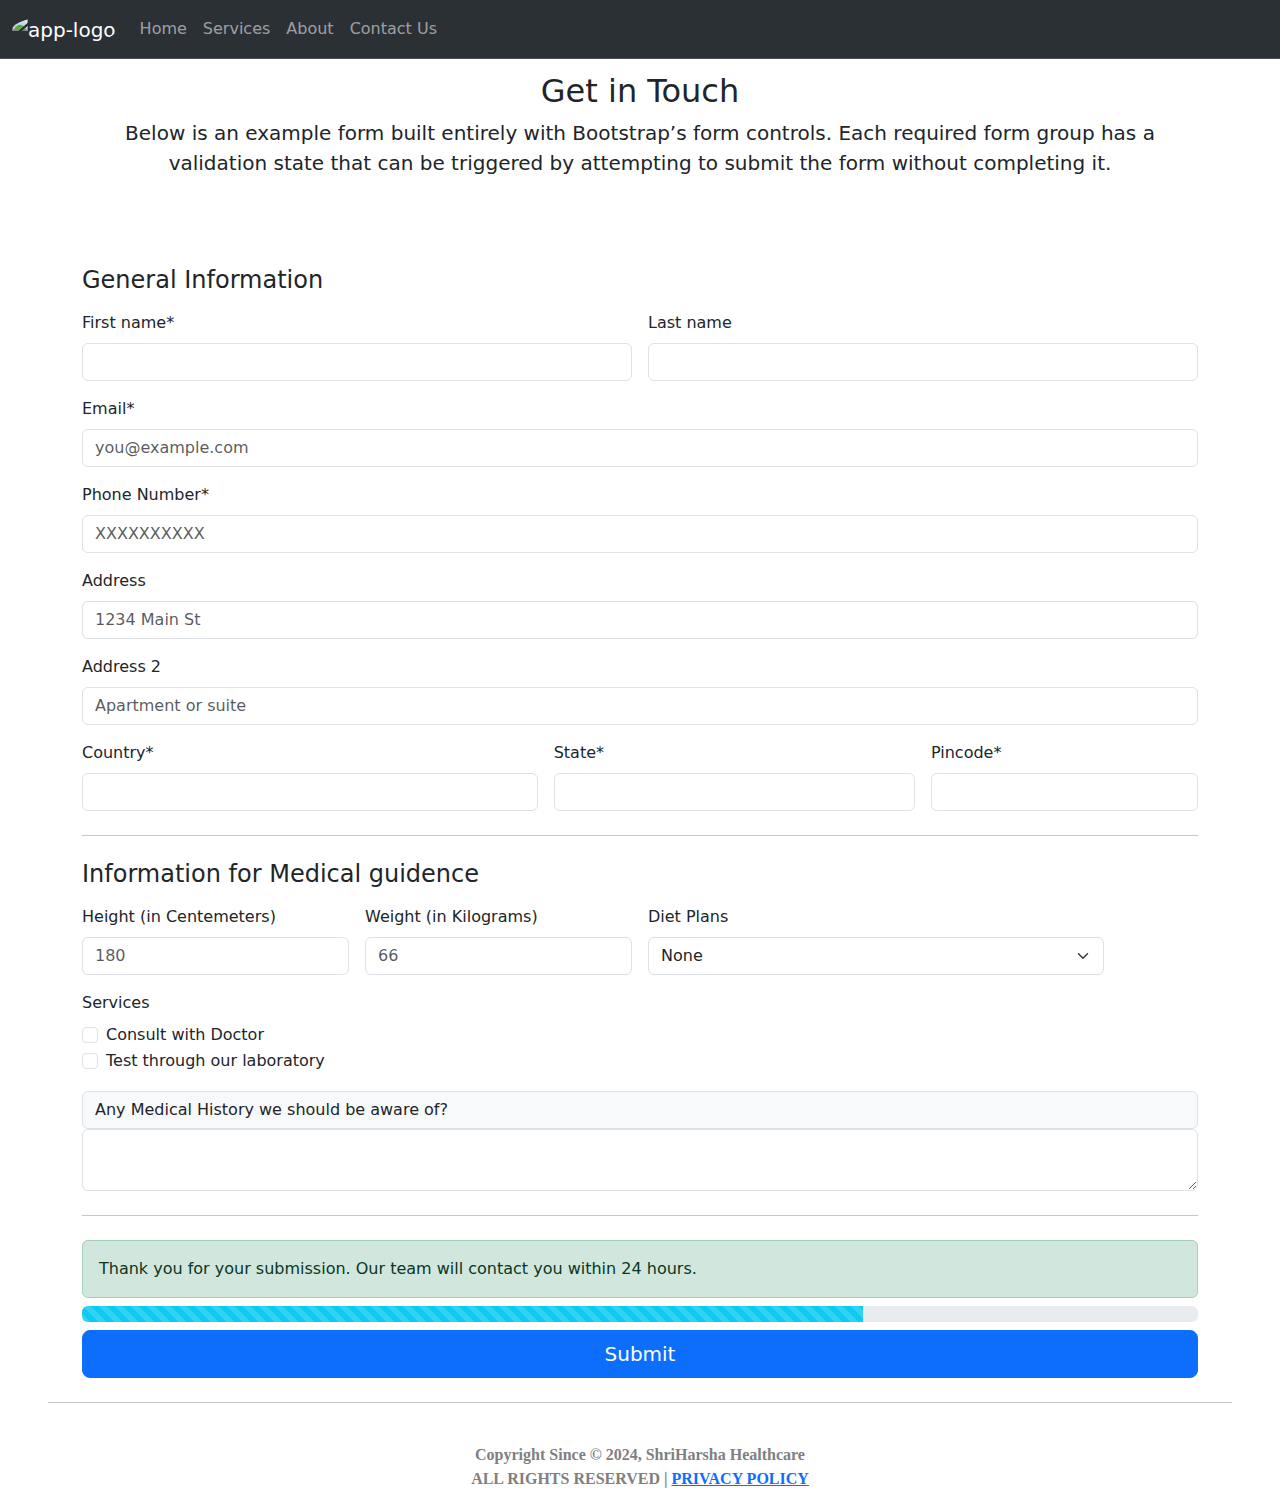
==== form.html @ 9b163a4d "Added Meta tags for better SEO" ====
<!doctype html>
<html lang="en">

<head>
    <meta charset="utf-8">
    <meta name="viewport" content="width=device-width, initial-scale=1">
    <title>Form</title>
    <meta name=”robots” content="noindex, follow">
    <link href="https://cdn.jsdelivr.net/npm/bootstrap@5.3.3/dist/css/bootstrap.min.css" rel="stylesheet"
        integrity="sha384-QWTKZyjpPEjISv5WaRU9OFeRpok6YctnYmDr5pNlyT2bRjXh0JMhjY6hW+ALEwIH" crossorigin="anonymous">

    <link src="css/style.css" rel="stylesheet">
</head>

<body>

    <!--NAVIGATION BAR-->
    <nav class="navbar navbar-expand-lg bg-body-tertiary bg-dark border-bottom border-body fixed-top custom-nav-scroll"
        data-bs-theme="dark">
        <div class="container-fluid">
            <a class="navbar-brand " href="/index.html">
                <img class="rounded-circle" src="src/app-logo.jpg" alt="app-logo" width="30" height="30">
            </a>
            <button class="navbar-toggler" type="button" data-bs-toggle="collapse"
                data-bs-target="#navbarSupportedContent" aria-controls="navbarSupportedContent" aria-expanded="false"
                aria-label="Toggle navigation">
                <span class="navbar-toggler-icon"></span>
            </button>
            <div class="collapse navbar-collapse" id="navbarSupportedContent">
                <ul class="navbar-nav me-auto mb-2 mb-lg-0">
                    <li class="nav-item">
                        <a class="nav-link" aria-current="page" href="/index.html">Home</a>
                    </li>

                    <li class="nav-item">
                        <a class="nav-link" href="/index.html#services-section">Services</a>
                    </li>

                    <li class="nav-item">
                        <a class="nav-link" href="/index.html#about-section">About</a>
                    </li>

                    <li class="nav-item">
                        <a class="nav-link" href="https://api.whatsapp.com/send?phone=919310338684">Contact
                            Us</a>
                    </li>
                </ul>
            </div>
        </div>
    </nav>

    <!--FORM-->
    <div class="container my-4">
        <div class="py-5 text-center">
            <!-- <img class="d-block mx-auto mb-4 rounded-circle" src="/src/app-logo.jpg" alt="" width="72" height="57"> -->
            <h2>Get in Touch</h2>
            <p class="lead">Below is an example form built entirely with Bootstrap’s form controls. Each required form
                group
                has a validation state that can be triggered by attempting to submit the form without completing it.</p>

        </div>
    </div>

    <div class="container">
        <div class="row g-5">
            <div class="">
                <h4 class="mb-3">General Information</h4>
                <form class="needs-validation" novalidate="">
                    <div class="row g-3">
                        <div class="col-sm-6">
                            <label for="firstName" class="form-label">First name*</label>
                            <input type="text" class="form-control" id="firstName" required="required">
                            <div class="invalid-feedback">
                                First name is required.
                            </div>
                        </div>

                        <div class="col-sm-6">
                            <label for="lastName" class="form-label">Last name</label>
                            <input type="text" class="form-control" id="lastName" placeholder="">
                        </div>

                        <div class="col-12">
                            <label for="email" class="form-label">Email*
                            </label>
                            <input type="email" required="required" class="form-control" id="email"
                                placeholder="you@example.com">
                            <div class="invalid-feedback">
                                Please enter a valid email address.
                            </div>
                        </div>

                        <div class="col-12">
                            <label for="phnNo" class="form-label">Phone Number*
                            </label>
                            <input type="text" maxlength="10" minlength="10" required="required" class="form-control"
                                id="phnNo" placeholder="XXXXXXXXXX">
                            <div class="invalid-feedback">
                                Please enter a valid phone number.
                            </div>
                        </div>

                        <div class="col-12">
                            <label for="address" class="form-label">Address</label>
                            <input type="text" class="form-control" id="address" placeholder="1234 Main St">
                        </div>

                        <div class="col-12">
                            <label for="address2" class="form-label">Address 2</label>
                            <input type="text" class="form-control" id="address2" placeholder="Apartment or suite">
                        </div>

                        <div class="col-md-5">
                            <label for="country" class="form-label">Country*</label>
                            <input type="text" class="form-control" id="country" required="required">
                            <div class="invalid-feedback">
                                Country required.
                            </div>
                        </div>

                        <div class="col-md-4">
                            <label for="state" class="form-label">State*</label>
                            <input type="text" class="form-control" id="state" required="required">
                            <div class="invalid-feedback">
                                Enter your State.
                            </div>
                        </div>

                        <div class="col-md-3">
                            <label for="zip" class="form-label">Pincode*</label>
                            <input type="number" class="form-control" id="zip" placeholder="" required="required">
                            <div class="invalid-feedback">
                                Pincode code required.
                            </div>
                        </div>
                    </div>

                    <hr class="my-4">

                    <h4 class="mb-3">Information for Medical guidence</h4>
                    <!--TODO: Add More Fields-->
                    <div class="row g-3">
                        <div class="col-md-3">
                            <label for="height" class="form-label">Height (in Centemeters)</label>
                            <input type="number" class="form-control" id="height" placeholder="180">
                        </div>

                        <div class="col-md-3">
                            <label for="weight" class="form-label">Weight (in Kilograms)</label>
                            <input type="number" class="form-control" id="weight" placeholder="66">
                        </div>

                        <!--TODO: Show this dropdown only if user selects for dietplan-->
                        <div class="col-md-5">
                            <label for="diet-plan-dropdown" class="form-label">Diet Plans</label>
                            <select class="form-select" id="diet-plan-dropdown">
                                <option>None</option>
                                <option>Diet plan for OOsteoporosis</option>
                                <option>Diet plan for CPOD</option>
                                <option>Diet plan Menopuse</option>
                                <option>Diet plan for Q Fever</option>
                                <option>Diet plan for Reflux Deasease</option>
                                <option>Diet plan for Snoring</option>
                                <option>Diet plan for Thyroid</option>
                                <option>Diet plan for UTI</option>
                                <option>Diet plan for Vertigo</option>
                                <option>Diet plan for Wheat Allergy</option>
                                <option>Diet plan for Xerostomea</option>
                            </select>
                        </div>

                        <div class="col-md-3">
                            <label for="form-check" class="form-label">Services</label>
                            <div class="form-check">
                                <input class="form-check-input" type="checkbox" value="" id="services-doctor-checkbox">
                                <label class="form-check-label" for="services-doctor-checkbox">
                                    Consult with Doctor
                                </label>
                            </div>
                            <div class="form-check">
                                <input class="form-check-input" type="checkbox" value=""
                                    id="services-laboratory-checkbox">
                                <label class="form-check-label" for="services-laboratory-checkbox">
                                    Test through our laboratory
                                </label>
                            </div>
                        </div>

                        <div class="col-12">
                            <span class="input-group-text">Any Medical History we should be aware of?</span>
                            <div class="input-group">
                                <textarea class="form-control" aria-label="With textarea"
                                    id="message-textarea"> </textarea>
                            </div>
                        </div>
                    </div>

                    <hr class="my-4">

                    <!--TODO: Show this alert when user submitted the form successfully-->
                    <div class="alert alert-success my-2 hidden" role="alert" id="success-form-alert">
                        Thank you for your submission. Our team will contact you within 24 hours.
                    </div>

                    <div class="hidden progress my-2" role="progressbar" aria-label="Info striped example"
                        aria-valuenow="50" aria-valuemin="0" aria-valuemax="100" id="form-progress-bar">
                        <div class="progress-bar progress-bar-striped bg-info" style="width: 70%"></div>
                    </div>

                    <button id="form-submit-button" class="w-100 btn btn-primary btn-lg" type="submit">Submit</button>
                </form>
            </div>
        </div>
    </div>

    <hr class="my-4 featurette-divider mx-5">

    <!--FOOTER-->
    <footer>
        <div class="bg-green-100">
            <p class="text-center pt-3 mb-0 lin" id="ln"><a href="https://www.linkedin.com/in/paras-bhatt-4911a8181/"
                    style="text-decoration:none;" class="linkedin"><i class="fab fa-linkedin-in text-gray-600"
                        style="font-size:20px;"></i></a>
            </p>

            <div class="container mx-auto  px-5 text-center">
                <p class="text-gray-500 text-sm text-center sm:text-left"
                    style="font-family: 'Merriweather', serif; font-weight:bolder; color: gray" ;> Copyright
                    Since &copy;
                    2024, <a style="text-decoration:none; color: gray; font-weight: bolder;color:gray">ShriHarsha
                        Healthcare
                    </a>
                    <!-- <a href="https://www.linkedin.com/in/paras-bhatt-4911a8181/" style="text-decoration:none"
                      rel="noopener noreferrer" class="text-gray-600 ml-1" target="_blank" style="font-family: 'Merriweather', serif;">@Paras Bhatt </a> -->


                    <br> <B style="color: gray;">ALL RIGHTS RESERVED </B>| <a class="privacy"
                        href="privacypolicy.html">PRIVACY POLICY</a>
                </p>
            </div>
        </div>
    </footer>

    <script src="https://smtpjs.com/v3/smtp.js">
    </script>
    <script src="https://cdn.jsdelivr.net/npm/bootstrap@5.3.3/dist/js/bootstrap.bundle.min.js"
        integrity="sha384-YvpcrYf0tY3lHB60NNkmXc5s9fDVZLESaAA55NDzOxhy9GkcIdslK1eN7N6jIeHz"
        crossorigin="anonymous"></script>
    <script src="js/script.js"></script>
</body>

</html>
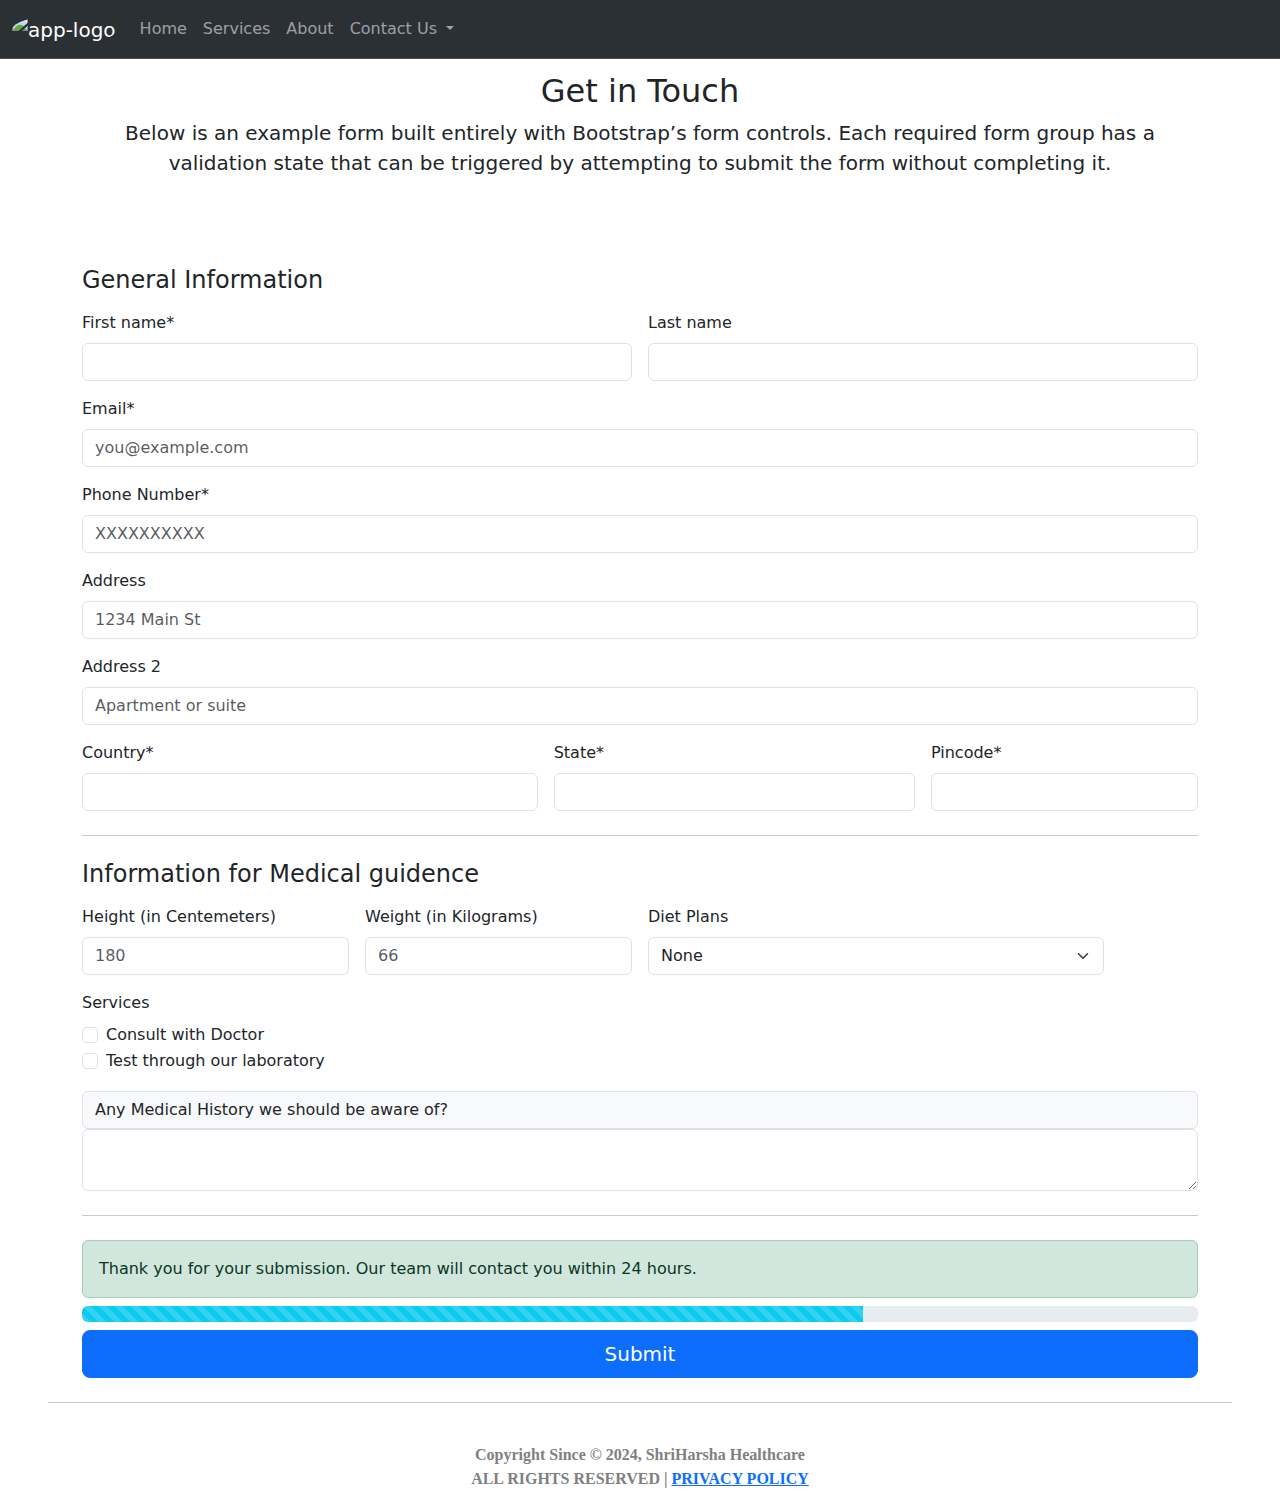
==== commit b4d1b7b6: "content modified" ====
--- a/form.html
+++ b/form.html
@@ -40,9 +40,27 @@
                         <a class="nav-link" href="/index.html#about-section">About</a>
                     </li>
 
-                    <li class="nav-item">
-                        <a class="nav-link" href="https://api.whatsapp.com/send?phone=919310338684">Contact
-                            Us</a>
+                    <li class="nav-item dropdown">
+                        <a class="nav-link dropdown-toggle" href="#" id="navbarDropdown" role="button"
+                            data-bs-toggle="dropdown" aria-expanded="false">
+                            Contact Us
+                        </a>
+                        <ul class="dropdown-menu" aria-labelledby="navbarDropdown">
+                            <li>
+                                <div class="d-flex justify-content-between align-items-center">
+                                    <span style="padding-left: 5px; color: darkgreen;font-weight: bold;">&#9990</span>
+                                    <a class="dropdown-item"
+                                        href="https://api.whatsapp.com/send?phone=919310338684">+91-9310338684</a>
+                                </div>
+                            </li>
+                            <li>
+                                <div class="d-flex justify-content-between align-items-center">
+                                    <span style="padding-left: 5px; color: darkgreen;font-weight: bold;">&#9990</span>
+                                    <a class="dropdown-item"
+                                        href="https://api.whatsapp.com/send?phone=919870154269">+91-9870154269</a>
+                                </div>
+                            </li>
+                        </ul>
                     </li>
                 </ul>
             </div>
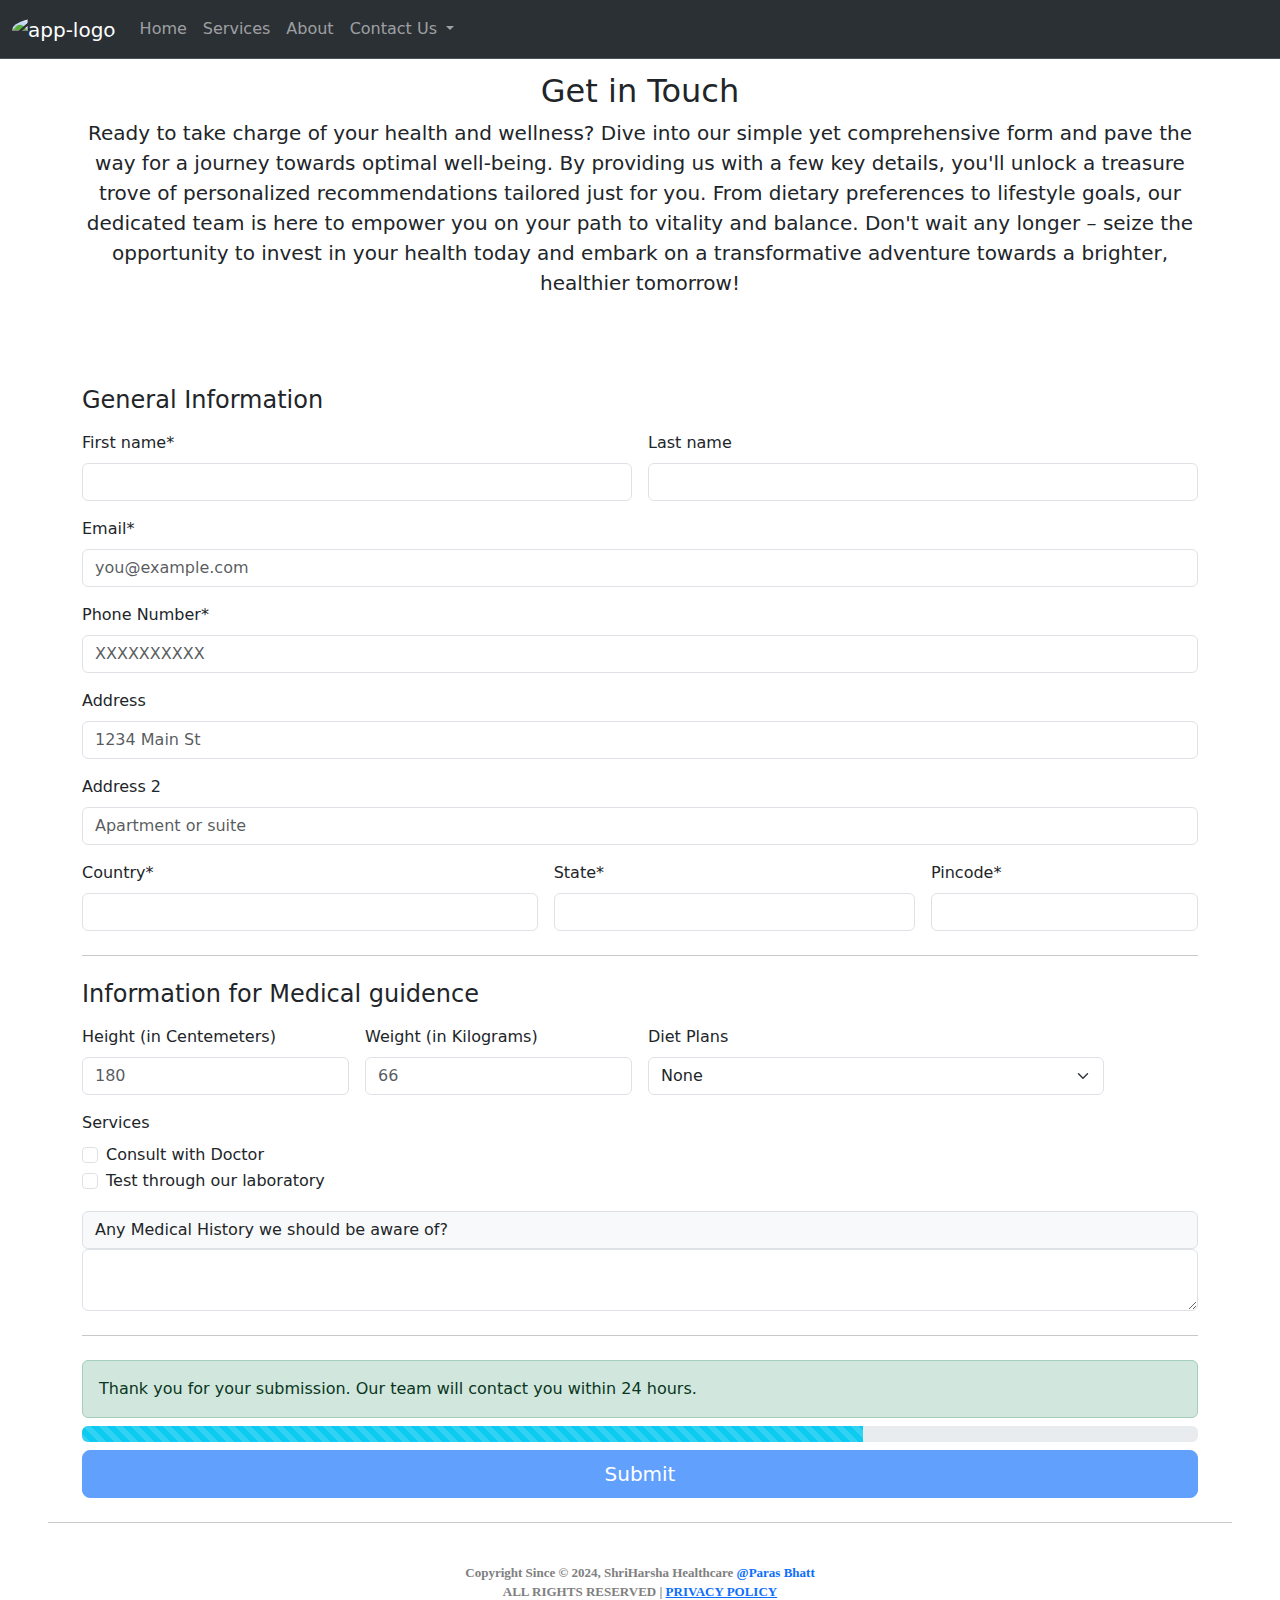
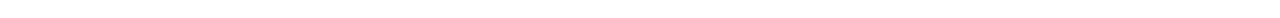
==== commit e1df930e: "QR Code added, form validation updated" ====
--- a/form.html
+++ b/form.html
@@ -1,3 +1,5 @@
+<!-- https://source.unsplash.com/1400x400/?dietitian -->
+
 <!doctype html>
 <html lang="en">
 
@@ -72,9 +74,12 @@
         <div class="py-5 text-center">
             <!-- <img class="d-block mx-auto mb-4 rounded-circle" src="/src/app-logo.jpg" alt="" width="72" height="57"> -->
             <h2>Get in Touch</h2>
-            <p class="lead">Below is an example form built entirely with Bootstrap’s form controls. Each required form
-                group
-                has a validation state that can be triggered by attempting to submit the form without completing it.</p>
+            <p class="lead">Ready to take charge of your health and wellness? Dive into our simple yet comprehensive
+                form and pave the way for a journey towards optimal well-being. By providing us with a few key details,
+                you'll unlock a treasure trove of personalized recommendations tailored just for you. From dietary
+                preferences to lifestyle goals, our dedicated team is here to empower you on your path to vitality and
+                balance. Don't wait any longer – seize the opportunity to invest in your health today and embark on a
+                transformative adventure towards a brighter, healthier tomorrow!</p>
 
         </div>
     </div>
@@ -156,7 +161,7 @@
                     <hr class="my-4">
 
                     <h4 class="mb-3">Information for Medical guidence</h4>
-                    <!--TODO: Add More Fields-->
+                    <!--Add More Fields-->
                     <div class="row g-3">
                         <div class="col-md-3">
                             <label for="height" class="form-label">Height (in Centemeters)</label>
@@ -168,7 +173,7 @@
                             <input type="number" class="form-control" id="weight" placeholder="66">
                         </div>
 
-                        <!--TODO: Show this dropdown only if user selects for dietplan-->
+                        <!--Show this dropdown only if user selects for dietplan-->
                         <div class="col-md-5">
                             <label for="diet-plan-dropdown" class="form-label">Diet Plans</label>
                             <select class="form-select" id="diet-plan-dropdown">
@@ -225,8 +230,30 @@
                         <div class="progress-bar progress-bar-striped bg-info" style="width: 70%"></div>
                     </div>
 
-                    <button id="form-submit-button" class="w-100 btn btn-primary btn-lg" type="submit">Submit</button>
+                    <button id="form-submit-button" type="submit" class="w-100 btn btn-primary btn-lg "
+                        data-bs-toggle="modal" data-bs-target="#qrModalWindow">Submit</button>
                 </form>
+            </div>
+        </div>
+    </div>
+
+    <!--QR MODAL (POP-UP)-->
+    <div class="modal fade" id="qrModalWindow" data-bs-backdrop="static" data-bs-keyboard="false" tabindex="-1"
+        aria-labelledby="staticBackdropLabel" aria-hidden="true">
+        <div class="modal-dialog">
+            <div class="modal-content">
+                <div class="modal-header">
+                    <h1 class="modal-title fs-5" id="staticBackdropLabel">Want To Pay?</h1>
+                    <button type="button" class="btn-close" data-bs-dismiss="modal" aria-label="Close"></button>
+                </div>
+                <div class="modal-body text-center">
+                    <img src="src/qrCode.png" class="img-fluid mx-auto d-block" width="140" height="140"
+                        focusable="false">
+                </div>
+                <div class="modal-footer">
+                    <button type="button" class="btn btn-secondary" data-bs-dismiss="modal">No Thanks</button>
+                    <button type="button" class="btn btn-primary" data-bs-dismiss="modal">Done</button>
+                </div>
             </div>
         </div>
     </div>
@@ -243,14 +270,15 @@
 
             <div class="container mx-auto  px-5 text-center">
                 <p class="text-gray-500 text-sm text-center sm:text-left"
-                    style="font-family: 'Merriweather', serif; font-weight:bolder; color: gray" ;> Copyright
+                    style="font-family: 'Merriweather', serif; font-weight:bolder; color: gray; font-size: 13px;">
+                    Copyright
                     Since &copy;
                     2024, <a style="text-decoration:none; color: gray; font-weight: bolder;color:gray">ShriHarsha
                         Healthcare
                     </a>
-                    <!-- <a href="https://www.linkedin.com/in/paras-bhatt-4911a8181/" style="text-decoration:none"
-                      rel="noopener noreferrer" class="text-gray-600 ml-1" target="_blank" style="font-family: 'Merriweather', serif;">@Paras Bhatt </a> -->
-
+                    <a href="https://www.linkedin.com/in/paras-bhatt-4911a8181/" style="text-decoration:none"
+                        rel="noopener noreferrer" class="text-gray-600 ml-1" target="_blank"
+                        style="font-family: 'Merriweather', serif;">@Paras Bhatt </a>
 
                     <br> <B style="color: gray;">ALL RIGHTS RESERVED </B>| <a class="privacy"
                         href="privacypolicy.html">PRIVACY POLICY</a>
@@ -265,6 +293,32 @@
         integrity="sha384-YvpcrYf0tY3lHB60NNkmXc5s9fDVZLESaAA55NDzOxhy9GkcIdslK1eN7N6jIeHz"
         crossorigin="anonymous"></script>
     <script src="js/script.js"></script>
+
+    <!--Form Validation-->
+    <script>
+        // Function to check if all mandatory fields are filled
+        function checkMandatoryFields() {
+            // Get all mandatory fields
+            const mandatoryFields = document.querySelectorAll('[required]');
+
+            // Check if all mandatory fields are filled
+            const allFilled = Array.from(mandatoryFields).every(field => field.value.trim() !== '');
+
+            // Enable or disable the submit button based on the result
+            const submitButton = document.getElementById('form-submit-button');
+            submitButton.disabled = !allFilled;
+        }
+
+        // Add event listeners to all form fields to check for changes
+        const formFields = document.querySelectorAll('input, select, textarea');
+        formFields.forEach(field => {
+            field.addEventListener('input', checkMandatoryFields);
+        });
+
+        // Initially check if all mandatory fields are filled when the page loads
+        checkMandatoryFields();
+    </script>
+
 </body>
 
 </html>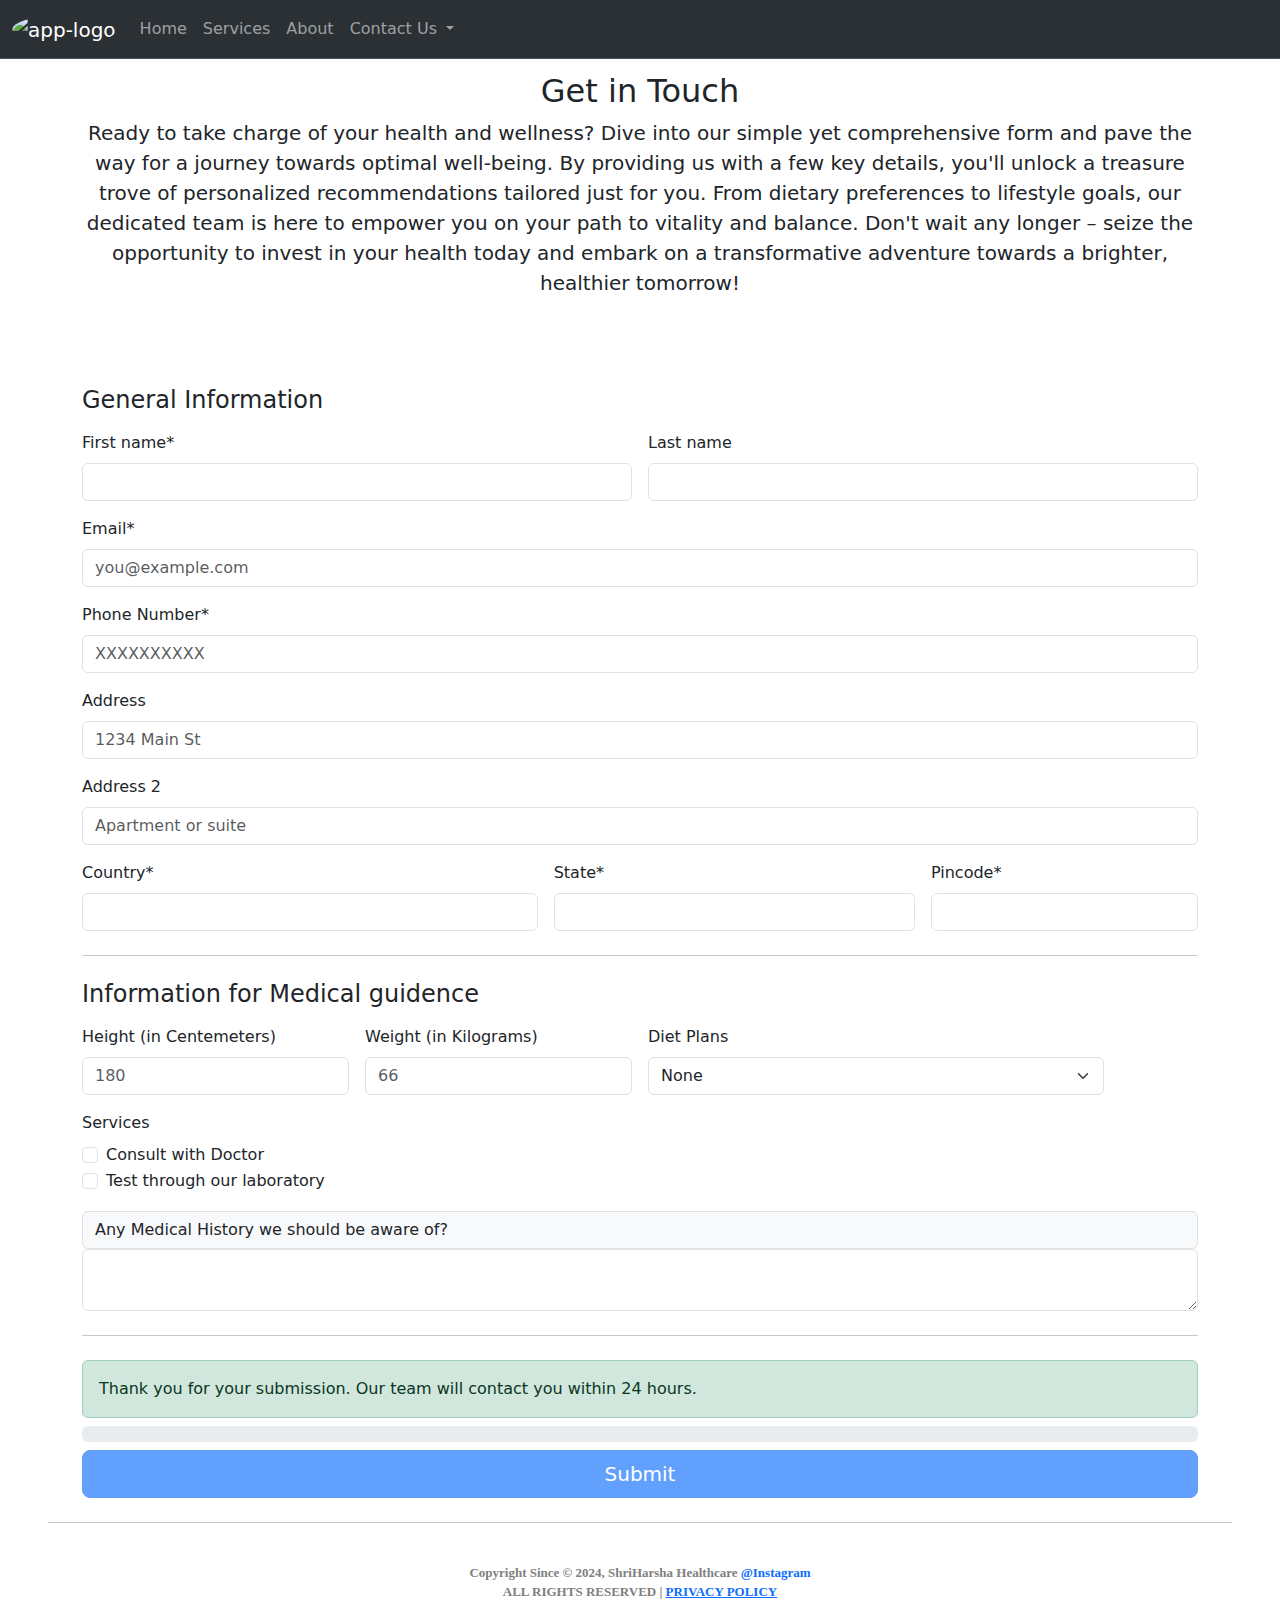
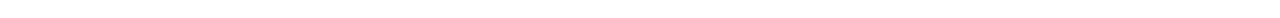
==== commit 94241b32: "hiding form submission for mobile devices" ====
--- a/form.html
+++ b/form.html
@@ -10,7 +10,7 @@
     <meta name=”robots” content="noindex, follow">
     <link href="https://cdn.jsdelivr.net/npm/bootstrap@5.3.3/dist/css/bootstrap.min.css" rel="stylesheet"
         integrity="sha384-QWTKZyjpPEjISv5WaRU9OFeRpok6YctnYmDr5pNlyT2bRjXh0JMhjY6hW+ALEwIH" crossorigin="anonymous">
-
+    <link rel="icon" href="src/app-logo.jpg" type="image/x-icon">
     <link src="css/style.css" rel="stylesheet">
 </head>
 
@@ -220,25 +220,26 @@
 
                     <hr class="my-4">
 
-                    <!--TODO: Show this alert when user submitted the form successfully-->
-                    <div class="alert alert-success my-2 hidden" role="alert" id="success-form-alert">
+                    <!--Show this alert when user submitted the form successfully-->
+                    <div class="alert alert-success my-2 d-none d-md-block hidden" role="alert" id="success-form-alert">
                         Thank you for your submission. Our team will contact you within 24 hours.
                     </div>
 
-                    <div class="hidden progress my-2" role="progressbar" aria-label="Info striped example"
-                        aria-valuenow="50" aria-valuemin="0" aria-valuemax="100" id="form-progress-bar">
+                    <div class="d-none d-md-block hidden progress my-2" role="progressbar"
+                        aria-label="Info striped example" aria-valuenow="50" aria-valuemin="0" aria-valuemax="100"
+                        id="form-progress-bar">
                         <div class="progress-bar progress-bar-striped bg-info" style="width: 70%"></div>
                     </div>
 
-                    <button id="form-submit-button" type="submit" class="w-100 btn btn-primary btn-lg "
-                        data-bs-toggle="modal" data-bs-target="#qrModalWindow">Submit</button>
+                    <button id="form-submit-button" type="submit" class="w-100 btn btn-primary btn-lg ">Submit</button>
                 </form>
             </div>
         </div>
     </div>
 
     <!--QR MODAL (POP-UP)-->
-    <div class="modal fade" id="qrModalWindow" data-bs-backdrop="static" data-bs-keyboard="false" tabindex="-1"
+    <!--Add data-bs-toggle="modal" data-bs-target="#qrModalWindow" under submit button-->
+    <!-- <div class="modal fade" id="qrModalWindow" data-bs-backdrop="static" data-bs-keyboard="false" tabindex="-1"
         aria-labelledby="staticBackdropLabel" aria-hidden="true">
         <div class="modal-dialog">
             <div class="modal-content">
@@ -256,7 +257,7 @@
                 </div>
             </div>
         </div>
-    </div>
+    </div> -->
 
     <hr class="my-4 featurette-divider mx-5">
 
@@ -276,9 +277,9 @@
                     2024, <a style="text-decoration:none; color: gray; font-weight: bolder;color:gray">ShriHarsha
                         Healthcare
                     </a>
-                    <a href="https://www.linkedin.com/in/paras-bhatt-4911a8181/" style="text-decoration:none"
-                        rel="noopener noreferrer" class="text-gray-600 ml-1" target="_blank"
-                        style="font-family: 'Merriweather', serif;">@Paras Bhatt </a>
+                    <a href="https://www.instagram.com/shriharshahealthcare?utm_source=qr&igsh=MWdwNGtncjlkZnptbw=="
+                        style="text-decoration:none" rel="noopener noreferrer" class="text-gray-600 ml-1"
+                        target="_blank" style="font-family: 'Merriweather', serif;">@Instagram</a>
 
                     <br> <B style="color: gray;">ALL RIGHTS RESERVED </B>| <a class="privacy"
                         href="privacypolicy.html">PRIVACY POLICY</a>
@@ -287,8 +288,7 @@
         </div>
     </footer>
 
-    <script src="https://smtpjs.com/v3/smtp.js">
-    </script>
+    <script src="https://smtpjs.com/v3/smtp.js"></script>
     <script src="https://cdn.jsdelivr.net/npm/bootstrap@5.3.3/dist/js/bootstrap.bundle.min.js"
         integrity="sha384-YvpcrYf0tY3lHB60NNkmXc5s9fDVZLESaAA55NDzOxhy9GkcIdslK1eN7N6jIeHz"
         crossorigin="anonymous"></script>
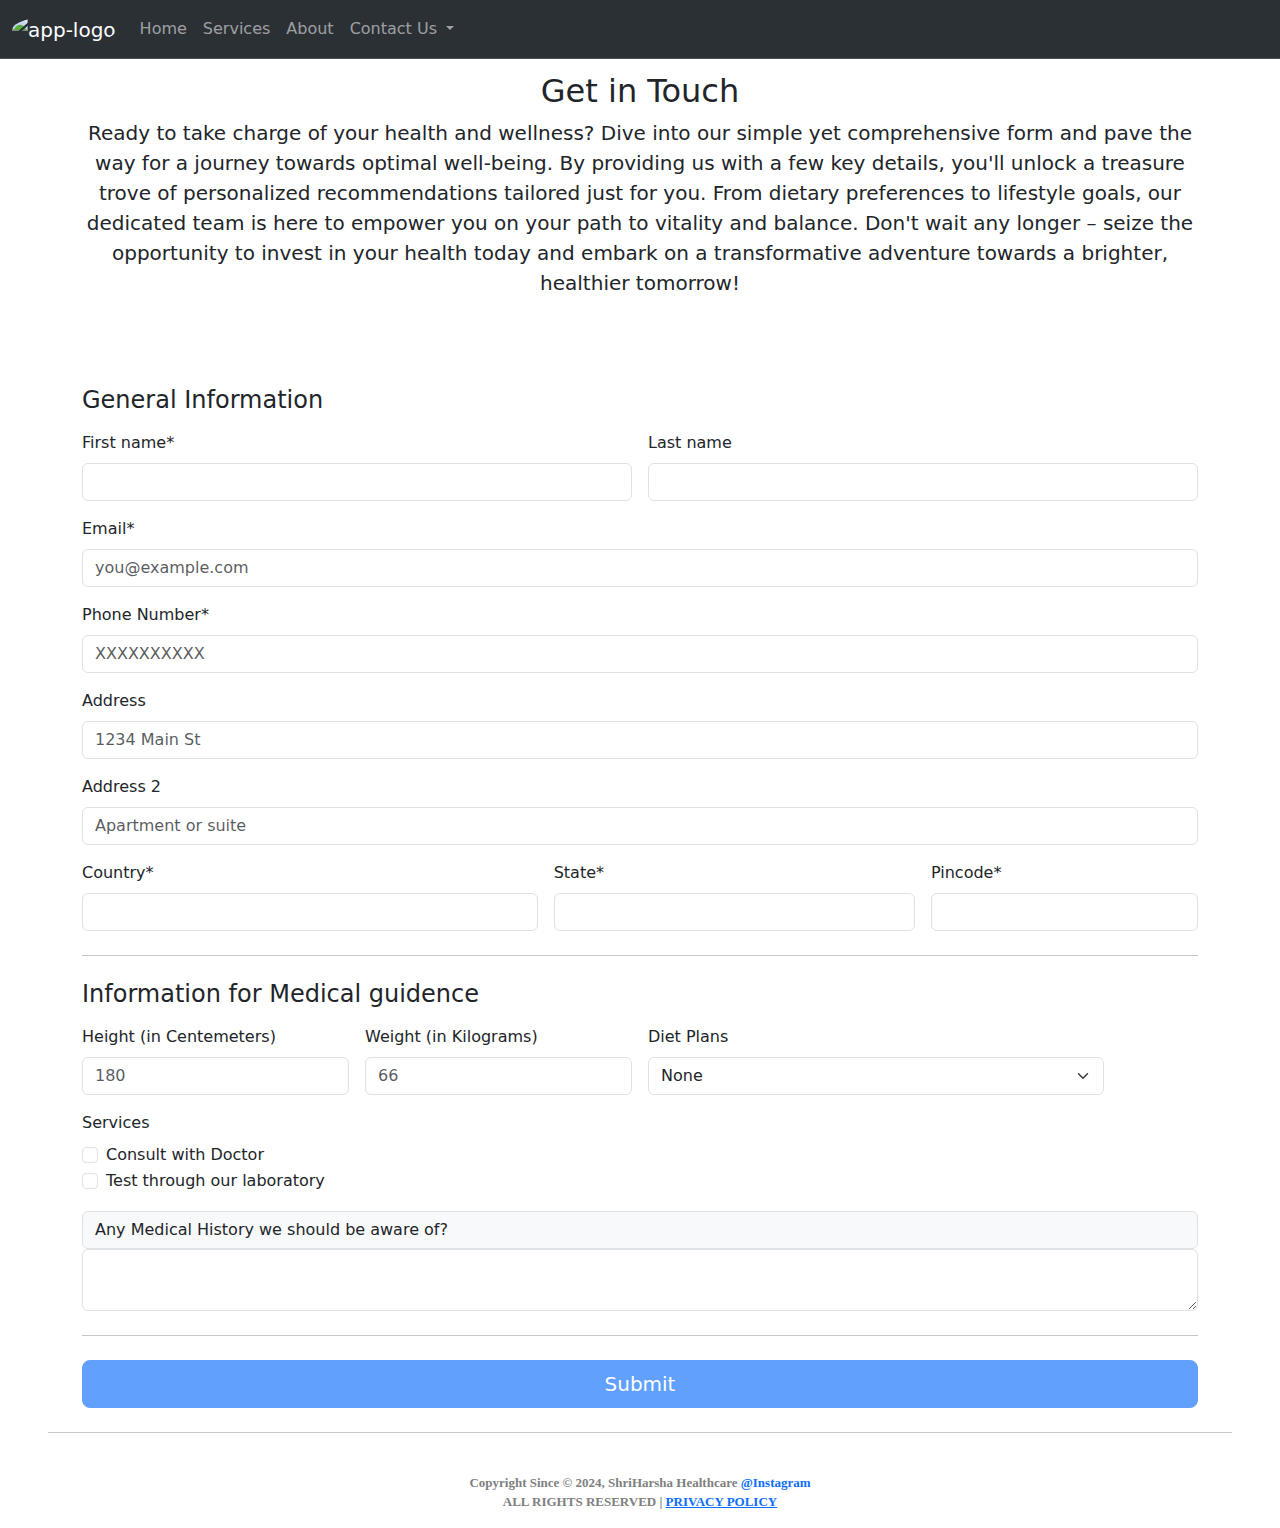
==== commit 55aefd89: "data updated, form banner fixed" ====
--- a/form.html
+++ b/form.html
@@ -221,13 +221,12 @@
                     <hr class="my-4">
 
                     <!--Show this alert when user submitted the form successfully-->
-                    <div class="alert alert-success my-2 d-none d-md-block hidden" role="alert" id="success-form-alert">
+                    <div class="alert alert-success my-2 d-none hidden" role="alert" id="success-form-alert">
                         Thank you for your submission. Our team will contact you within 24 hours.
                     </div>
 
-                    <div class="d-none d-md-block hidden progress my-2" role="progressbar"
-                        aria-label="Info striped example" aria-valuenow="50" aria-valuemin="0" aria-valuemax="100"
-                        id="form-progress-bar">
+                    <div class="d-none hidden progress my-2" role="progressbar" aria-label="Info striped example"
+                        aria-valuenow="50" aria-valuemin="0" aria-valuemax="100" id="form-progress-bar">
                         <div class="progress-bar progress-bar-striped bg-info" style="width: 70%"></div>
                     </div>
 
@@ -282,7 +281,7 @@
                         target="_blank" style="font-family: 'Merriweather', serif;">@Instagram</a>
 
                     <br> <B style="color: gray;">ALL RIGHTS RESERVED </B>| <a class="privacy"
-                        href="privacypolicy.html">PRIVACY POLICY</a>
+                        href="https://www.termsfeed.com/live/be302051-0e38-46b8-aba8-c3dd549310eb">PRIVACY POLICY</a>
                 </p>
             </div>
         </div>
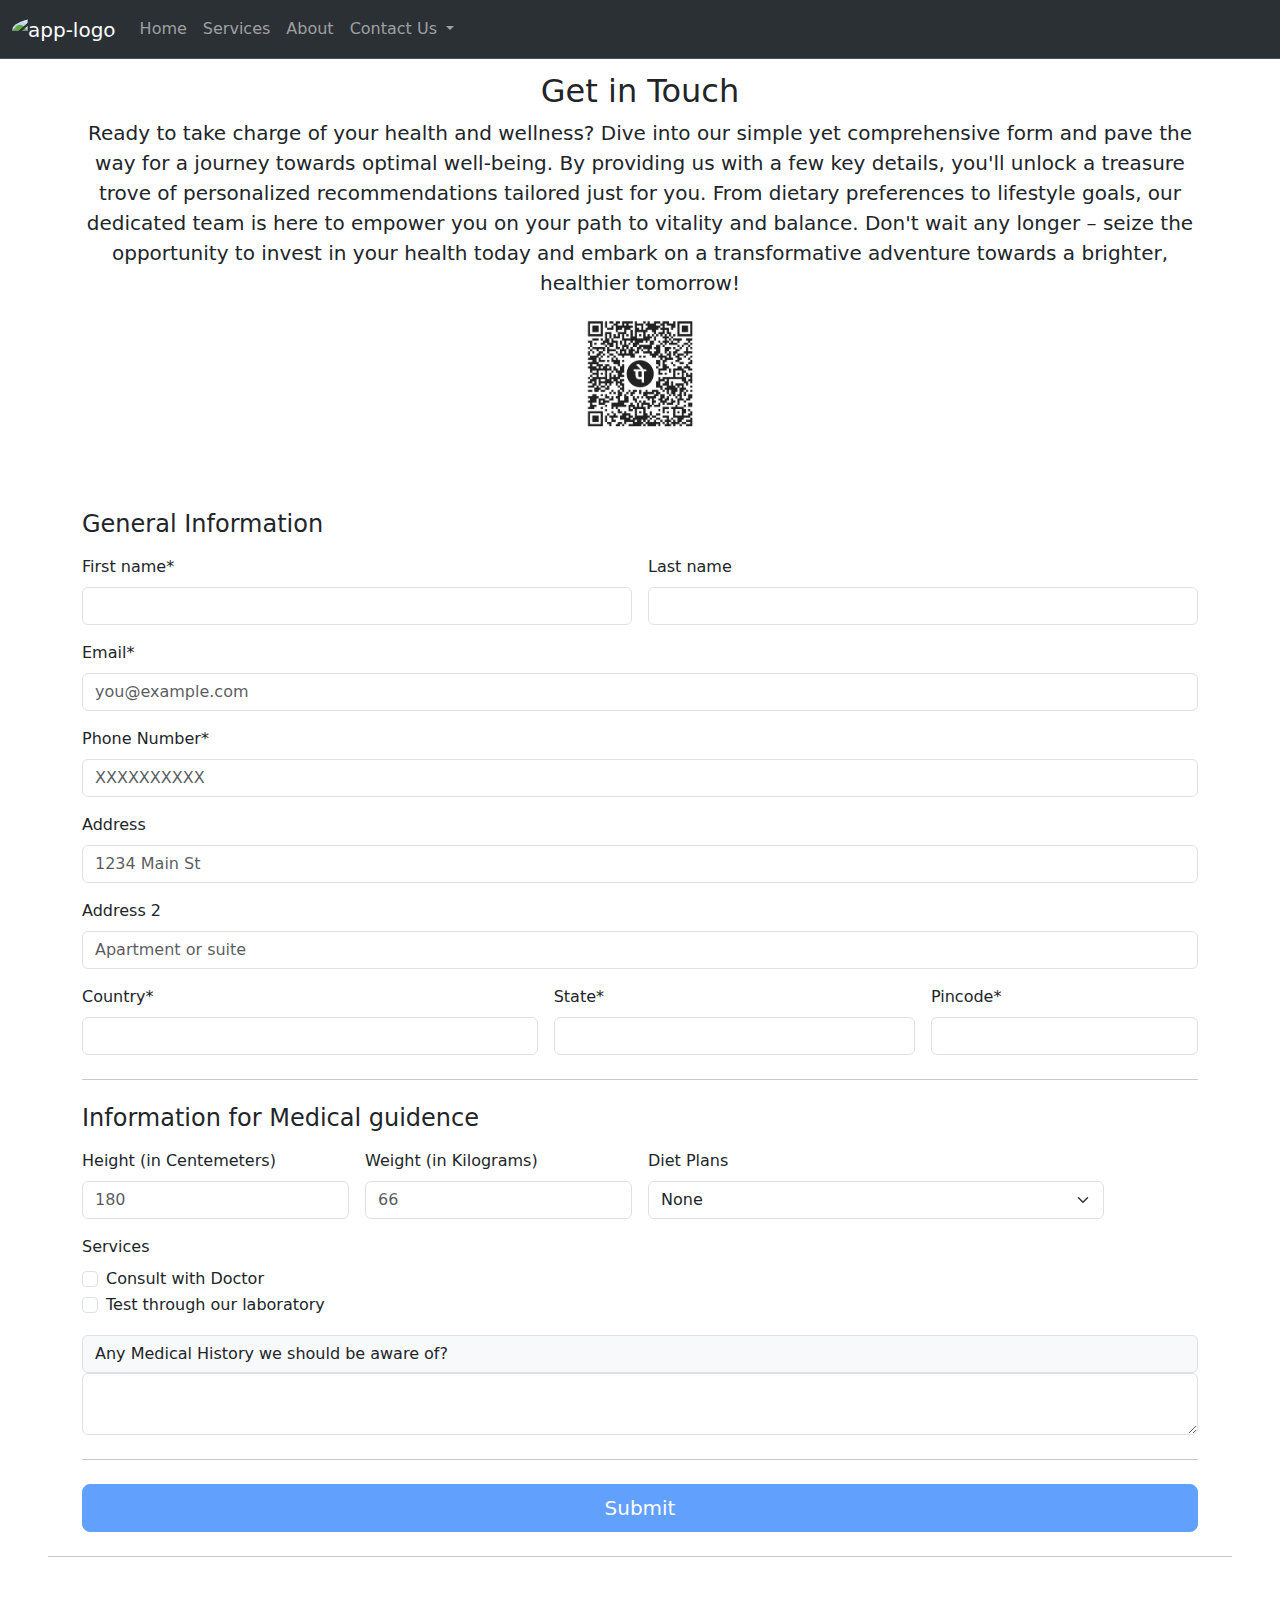
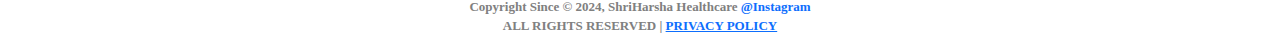
==== commit 96fad485: "form updated, carousel updated" ====
--- a/form.html
+++ b/form.html
@@ -80,7 +80,9 @@
                 preferences to lifestyle goals, our dedicated team is here to empower you on your path to vitality and
                 balance. Don't wait any longer – seize the opportunity to invest in your health today and embark on a
                 transformative adventure towards a brighter, healthier tomorrow!</p>
-
+            <div class="container">
+                <img src="src/qrCode.png" focusable="false" class="img-fluid mx-auto d-block" width="140px">
+            </div>
         </div>
     </div>
 
@@ -178,7 +180,7 @@
                             <label for="diet-plan-dropdown" class="form-label">Diet Plans</label>
                             <select class="form-select" id="diet-plan-dropdown">
                                 <option>None</option>
-                                <option>Diet plan for OOsteoporosis</option>
+                                <option>Diet plan for Osteoporosis</option>
                                 <option>Diet plan for CPOD</option>
                                 <option>Diet plan Menopuse</option>
                                 <option>Diet plan for Q Fever</option>
@@ -189,6 +191,7 @@
                                 <option>Diet plan for Vertigo</option>
                                 <option>Diet plan for Wheat Allergy</option>
                                 <option>Diet plan for Xerostomea</option>
+                                <option>Other</option>
                             </select>
                         </div>
 
